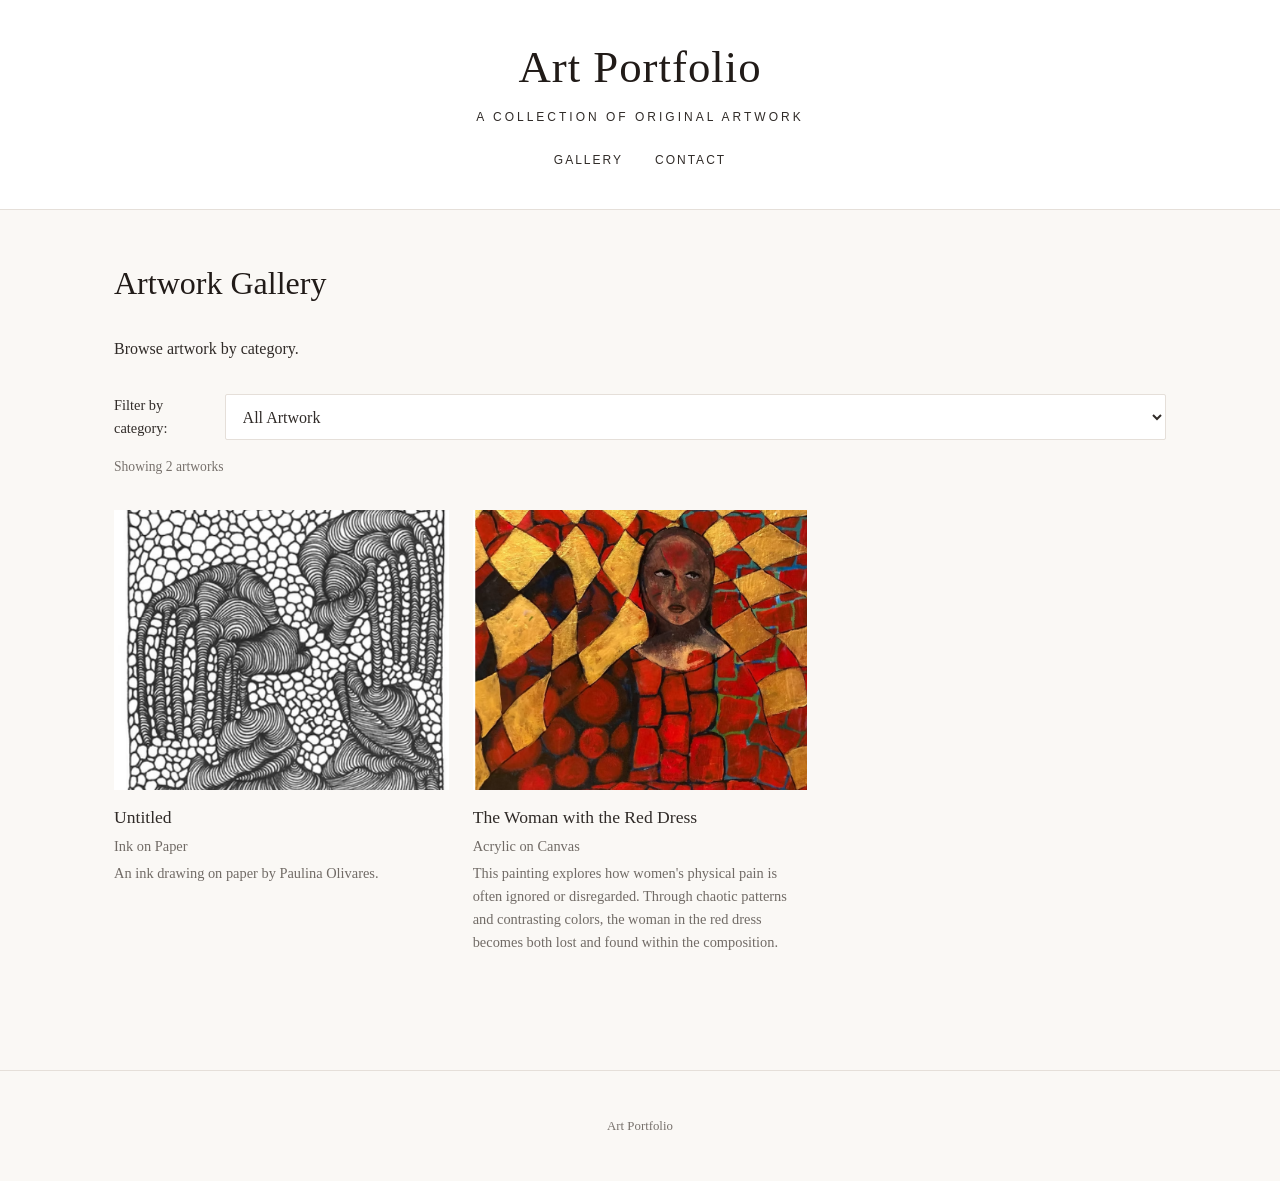
==== ArtPortfolioProject/index.html @ e1554344 "Complete Sprint 1 art portfolio prototype" ====
<!DOCTYPE html>
<html lang="en">

<head>
  <meta charset="UTF-8">
  <meta name="viewport" content="width=device-width, initial-scale=1.0">
  <title>Art Portfolio</title>
  <link rel="stylesheet" href="style.css">
  <script src="app.js" defer></script>
</head>

<body>
  <header class="site-header">
    <h1>Art Portfolio</h1>
    <p>A collection of original artwork</p>

    <nav class="main-nav">
      <a href="index.html">Gallery</a>
      <a href="mailto:artist@example.com">Contact</a>
    </nav>
  </header>

  <main>
    <section class="gallery-section">
      <h2>Artwork Gallery</h2>
      <p>Browse artwork by category.</p>

      <div class="gallery-controls">
        <label for="category-filter">Filter by category:</label>

        <select id="category-filter">
          <option value="all">All Artwork</option>
          <option value="drawing">Drawings</option>
          <option value="oil">Oil Paintings</option>
          <option value="acrylic">Acrylic Paintings</option>
        </select>
      </div>

      <p id="artwork-count">Showing 0 artworks</p>

      <div id="artwork-gallery" class="artwork-grid">
        <!-- artwork cards will appear here -->
      </div>
    </section>
  </main>

  <footer class="site-footer">
    <p>Art Portfolio</p>
  </footer>
</body>

</html>
---- ArtPortfolioProject/style.css ----
/* general page styling */
*,
*::before,
*::after {
  box-sizing: border-box;
}

:root {
  --page-bg: #faf8f5;
  --panel-bg: #ffffff;
  --text-color: #302b28;
  --heading-color: #211b18;
  --accent-color: #94796e;
  --accent-hover: #765c52;
  --border-color: #e5dfd9;
}

html {
  scroll-behavior: smooth;
}

body {
  margin: 0;
  background: var(--page-bg);
  color: var(--text-color);
  font-family: Georgia, serif;
  line-height: 1.6;
}

img {
  display: block;
  max-width: 100%;
}

/* header and navigation */
.site-header {
  background: var(--panel-bg);
  padding: 2rem 5%;
  border-bottom: 1px solid var(--border-color);
  text-align: center;
}

.site-header h1 {
  color: var(--heading-color);
  font-size: 2.8rem;
  font-weight: normal;
  margin: 0;
  letter-spacing: 1px;
}

.site-header p {
  margin: 0.25rem 0 1.5rem;
  font-family: Arial, sans-serif;
  font-size: 0.75rem;
  letter-spacing: 3px;
  text-transform: uppercase;
}

.main-nav {
  display: flex;
  justify-content: center;
  gap: 2rem;
}

.main-nav a {
  color: var(--text-color);
  text-decoration: none;
  font-family: Arial, sans-serif;
  font-size: 0.75rem;
  letter-spacing: 2px;
  text-transform: uppercase;
  padding-bottom: 0.4rem;
  border-bottom: 1px solid transparent;
}

.main-nav a:hover {
  border-bottom-color: var(--accent-color);
}

/* main layout */
main {
  width: min(100%, 1100px);
  margin: 0 auto;
  padding: 3rem 1.5rem;
}

h2 {
  color: var(--heading-color);
  font-size: 2rem;
  font-weight: normal;
  margin-top: 0;
}

.gallery-section,
.artist-section,
.manage-section {
  margin-bottom: 4rem;
}

/* gallery controls */
.gallery-controls {
  display: flex;
  align-items: center;
  gap: 1rem;
  margin: 2rem 0 1rem;
}

.gallery-controls label {
  font-size: 0.9rem;
  font-weight: normal;
}

#artwork-count {
  color: #77716c;
  font-size: 0.85rem;
}

/* artwork gallery */
.artwork-grid {
  display: grid;
  grid-template-columns: repeat(3, minmax(0, 1fr));
  gap: 2.5rem 1.5rem;
  margin-top: 2rem;
}

.artwork-card {
  background: transparent;
}

.artwork-card img {
  width: 100%;
  height: 280px;
  object-fit: cover;
  background: #eee9e3;
}

.artwork-card h3 {
  font-size: 1.1rem;
  font-weight: normal;
  margin: 0.8rem 0 0.2rem;
}

.artwork-card p {
  margin: 0.25rem 0;
  color: #716b66;
  font-size: 0.9rem;
}

/* artist form */
.artist-section {
  max-width: 750px;
  margin-left: auto;
  margin-right: auto;
}

#artwork-form {
  display: flex;
  flex-direction: column;
  gap: 0.75rem;
  margin-top: 2rem;
}

#artwork-form label {
  font-family: Arial, sans-serif;
  font-size: 0.8rem;
  font-weight: normal;
  letter-spacing: 0.5px;
  margin-top: 0.5rem;
}

input,
select,
textarea {
  width: 100%;
  padding: 0.8rem;
  background: var(--panel-bg);
  border: 1px solid var(--border-color);
  border-radius: 2px;
  color: var(--text-color);
  font: inherit;
}

input:focus,
select:focus,
textarea:focus {
  outline: 1px solid var(--accent-color);
}

input[type="file"] {
  cursor: pointer;
}

textarea {
  resize: vertical;
}

#image-preview {
  max-width: 300px;
  max-height: 300px;
  object-fit: contain;
  margin: 1rem 0;
}

#image-preview[hidden] {
  display: none;
}

/* buttons */
button {
  padding: 0.9rem 1.2rem;
  background: var(--accent-color);
  color: white;
  border: none;
  border-radius: 2px;
  cursor: pointer;
  font-family: Arial, sans-serif;
  font-size: 0.8rem;
  letter-spacing: 0.5px;
  transition: background 0.2s;
}

button:hover {
  background: var(--accent-hover);
}

button:disabled {
  opacity: 0.5;
  cursor: not-allowed;
}

#save-artwork {
  background: #51413a;
  margin-top: 0.5rem;
}

#save-artwork:hover {
  background: #352923;
}

/* manage artwork section */
.manage-section {
  border-top: 1px solid var(--border-color);
  padding-top: 3rem;
}

.manage-section .artwork-card {
  background: var(--panel-bg);
  border: 1px solid var(--border-color);
  padding: 1rem;
}

/* footer */
.site-footer {
  border-top: 1px solid var(--border-color);
  text-align: center;
  padding: 2rem 1rem;
  color: #77716c;
  font-size: 0.8rem;
}

/* tablet screens */
@media (max-width: 850px) {
  .artwork-grid {
    grid-template-columns: repeat(2, minmax(0, 1fr));
  }

  .site-header h1 {
    font-size: 2.3rem;
  }
}

/* phone screens */
@media (max-width: 550px) {
  main {
    padding: 2rem 1rem;
  }

  .site-header {
    padding: 1.5rem 1rem;
  }

  .site-header h1 {
    font-size: 2rem;
  }

  .main-nav {
    gap: 1rem;
    flex-wrap: wrap;
  }

  .artwork-grid {
    grid-template-columns: 1fr;
  }

  .artwork-card img {
    height: auto;
  }

  .gallery-controls {
    flex-direction: column;
    align-items: flex-start;
  }

  h2 {
    font-size: 1.7rem;
  }
}


/* edit and delete buttons */

#manage-gallery .artwork-card button {
  display: inline-block;
  width: auto;
  font-family: Arial, sans-serif;
  font-size: 12px;
  font-weight: 500;
  letter-spacing: 0.3px;
  padding: 9px 15px;
  margin: 12px 10px 0 0;
  border-radius: 4px;
  cursor: pointer;
}

/* edit button */

#manage-gallery .artwork-card button:first-of-type {
  background: #51413a;
  color: white;
  border: 1px solid #51413a;
}

#manage-gallery .artwork-card button:first-of-type:hover {
  background: #352923;
}

/* delete button */

#manage-gallery .artwork-card button:last-of-type {
  background: transparent;
  color: #51413a;
  border: 1px solid #bdb5ae;
}

#manage-gallery .artwork-card button:last-of-type:hover {
  background: #eee8e2;
}
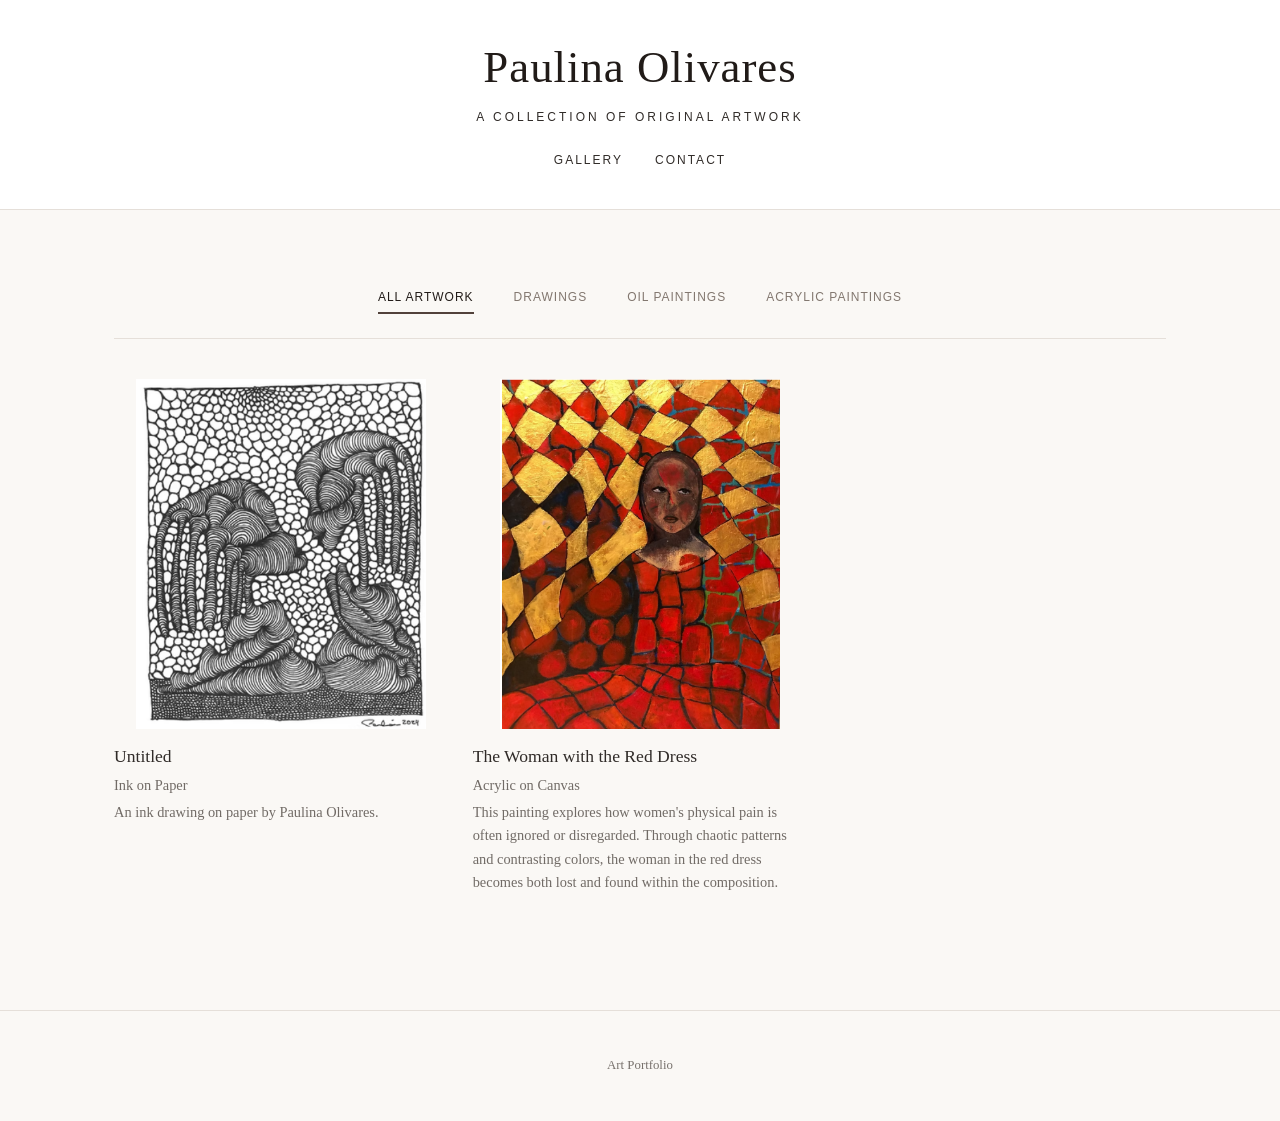
==== commit 36ca61ba: "Add Sprint 1 report and improve gallery design" ====
--- a/ArtPortfolioProject/index.html
+++ b/ArtPortfolioProject/index.html
@@ -1,52 +1,52 @@
-<!DOCTYPE html>
-<html lang="en">
-
-<head>
-  <meta charset="UTF-8">
-  <meta name="viewport" content="width=device-width, initial-scale=1.0">
-  <title>Art Portfolio</title>
-  <link rel="stylesheet" href="style.css">
-  <script src="app.js" defer></script>
-</head>
-
-<body>
-  <header class="site-header">
-    <h1>Art Portfolio</h1>
-    <p>A collection of original artwork</p>
-
-    <nav class="main-nav">
-      <a href="index.html">Gallery</a>
-      <a href="mailto:artist@example.com">Contact</a>
-    </nav>
-  </header>
-
-  <main>
-    <section class="gallery-section">
-      <h2>Artwork Gallery</h2>
-      <p>Browse artwork by category.</p>
-
-      <div class="gallery-controls">
-        <label for="category-filter">Filter by category:</label>
-
-        <select id="category-filter">
-          <option value="all">All Artwork</option>
-          <option value="drawing">Drawings</option>
-          <option value="oil">Oil Paintings</option>
-          <option value="acrylic">Acrylic Paintings</option>
-        </select>
-      </div>
-
-      <p id="artwork-count">Showing 0 artworks</p>
-
-      <div id="artwork-gallery" class="artwork-grid">
-        <!-- artwork cards will appear here -->
-      </div>
-    </section>
-  </main>
-
-  <footer class="site-footer">
-    <p>Art Portfolio</p>
-  </footer>
-</body>
-
-</html>
+<!DOCTYPE html>
+<html lang="en">
+
+<head>
+  <meta charset="UTF-8">
+  <meta name="viewport" content="width=device-width, initial-scale=1.0">
+  <title>Paulina Olivares</title>
+  <link rel="stylesheet" href="style.css">
+  <script src="app.js" defer></script>
+</head>
+
+<body>
+  <header class="site-header">
+    <h1>Paulina Olivares</h1>
+    <p>A collection of original artwork</p>
+
+    <nav class="main-nav">
+      <a href="index.html">Gallery</a>
+      <a href="mailto:artist@example.com">Contact</a>
+    </nav>
+  </header>
+
+  <main>
+    <section class="gallery-section">
+
+      <div class="gallery-controls">
+        
+<div id="category-filter" class="category-tabs">
+  <button type="button" class="category-tab active" data-category="all">All Artwork</button>
+  <button type="button" class="category-tab" data-category="drawing">Drawings</button>
+  <button type="button" class="category-tab" data-category="oil">Oil Paintings</button>
+  <button type="button" class="category-tab" data-category="acrylic">Acrylic Paintings</button>
+</div>
+
+    
+
+      <p id="artwork-count" hidden>Showing 0 artworks</p>
+      </div> <!-- closes gallery-controls -->
+
+      <div id="artwork-gallery" class="artwork-grid">
+        <!-- artwork cards will appear here -->
+      </div>
+    </section>
+  </main>
+
+  <footer class="site-footer">
+    <p>Art Portfolio</p>
+  </footer>
+</body>
+
+</html>
+      
--- a/ArtPortfolioProject/style.css
+++ b/ArtPortfolioProject/style.css
@@ -101,9 +101,12 @@
 /* gallery controls */
 .gallery-controls {
   display: flex;
+  justify-content: center;
   align-items: center;
-  gap: 1rem;
-  margin: 2rem 0 1rem;
+  width: 100%;
+  margin: 0 0 2.5rem;
+  padding: 1.5rem 0;
+  border-bottom: 1px solid var(--border-color);
 }
 
 .gallery-controls label {
@@ -130,9 +133,9 @@
 
 .artwork-card img {
   width: 100%;
-  height: 280px;
-  object-fit: cover;
-  background: #eee9e3;
+  height: 350px;
+  object-fit: contain;
+  background: transparent;
 }
 
 .artwork-card h3 {
@@ -299,7 +302,7 @@
 
   .gallery-controls {
     flex-direction: column;
-    align-items: flex-start;
+    align-items: center;
   }
 
   h2 {
@@ -348,3 +351,42 @@
 }
 
 
+/* gallery category tabs */
+.category-tabs {
+  display: flex;
+  flex-wrap: wrap;
+  justify-content: center;
+  align-items: center;
+  gap: 2.5rem;
+  width: 100%;
+}
+
+.category-tab {
+  display: inline-block;
+  width: auto;
+  flex: 0 0 auto;
+  background: transparent;
+  color: #82776f;
+  border: none;
+  border-bottom: 2px solid transparent;
+  border-radius: 0;
+  padding: 0.5rem 0;
+  margin: 0;
+  font-family: Arial, sans-serif;
+  font-size: 12px;
+  letter-spacing: 1px;
+  text-transform: uppercase;
+  white-space: nowrap;
+  cursor: pointer;
+}
+
+.category-tab:hover {
+  background: transparent;
+  color: #211b18;
+}
+
+.category-tab.active {
+  background: transparent;
+  color: #211b18;
+  border-bottom-color: #51413a;
+}
